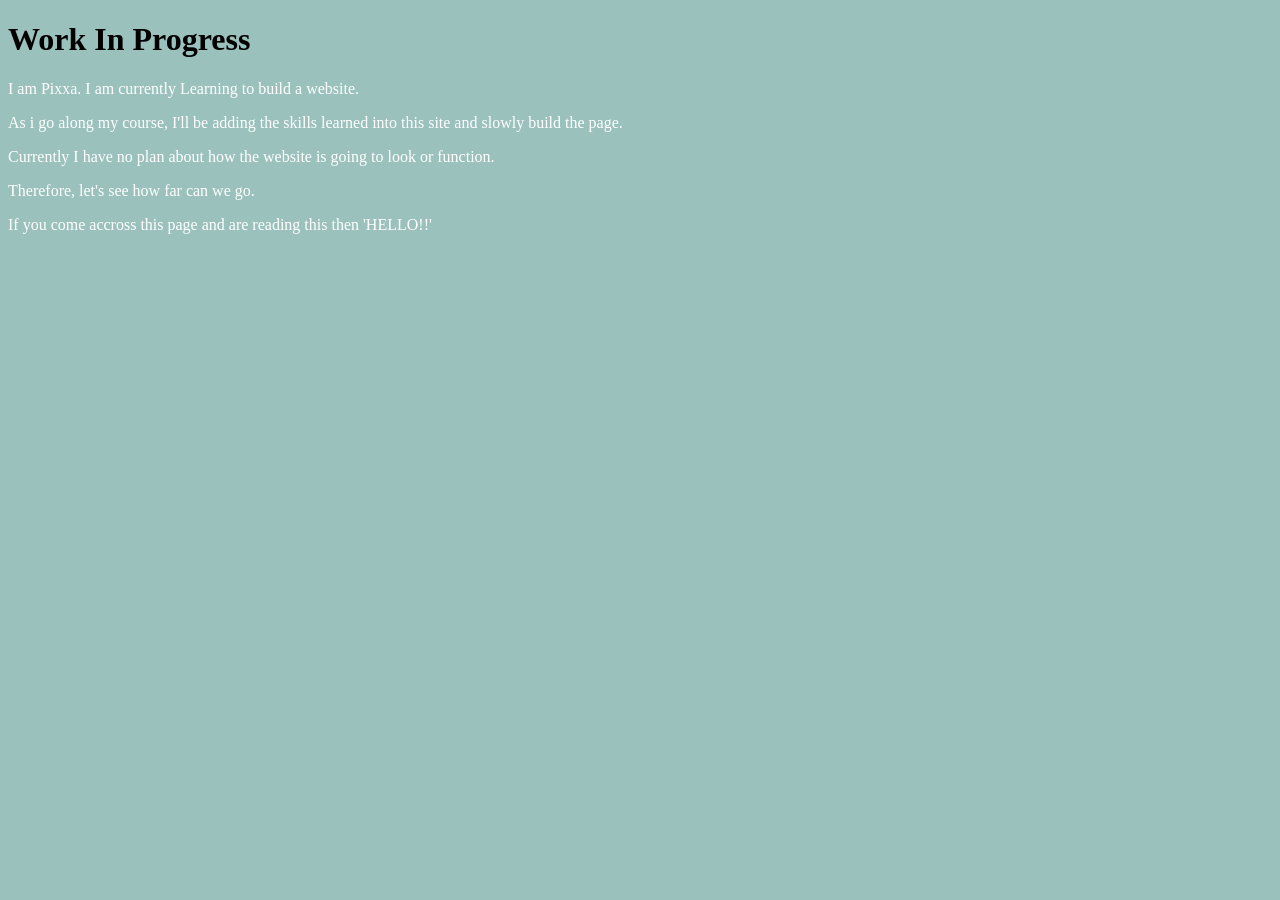
==== index.html @ 39cce7ae "Added index.html and style.css to the repo. Nothing major, added boiler plate, h1 and p to index.htm" ====
<!DOCTYPE html>
<html lang="en">
    <head>
        <meta charset="UTF-8">
        <meta name="viewport" content="width=device-width, initial-scale=1.0">
        <title>Work In Progress</title>
        <link rel="stylesheet" href="style.css">
    </head>
    <body>
        <h1>Work In Progress</h1>
        <p>I am Pixxa. I am currently <stong>Learning</stong> to build a website.</p>
        <p>As i go along my course, I'll be adding the skills learned into this site and slowly build the page.</p>
        <p>Currently I have no plan about how the website is going to look or function.</p>
        <p>Therefore, let's see how far can we go.</p>
        <p>If you come accross this page and are reading this then 'HELLO!!'</p>
    </body>
</html>
---- style.css ----
body{
    background-color: #9bc1bcff;
    color: white;
}

h1{
    color: black;
}
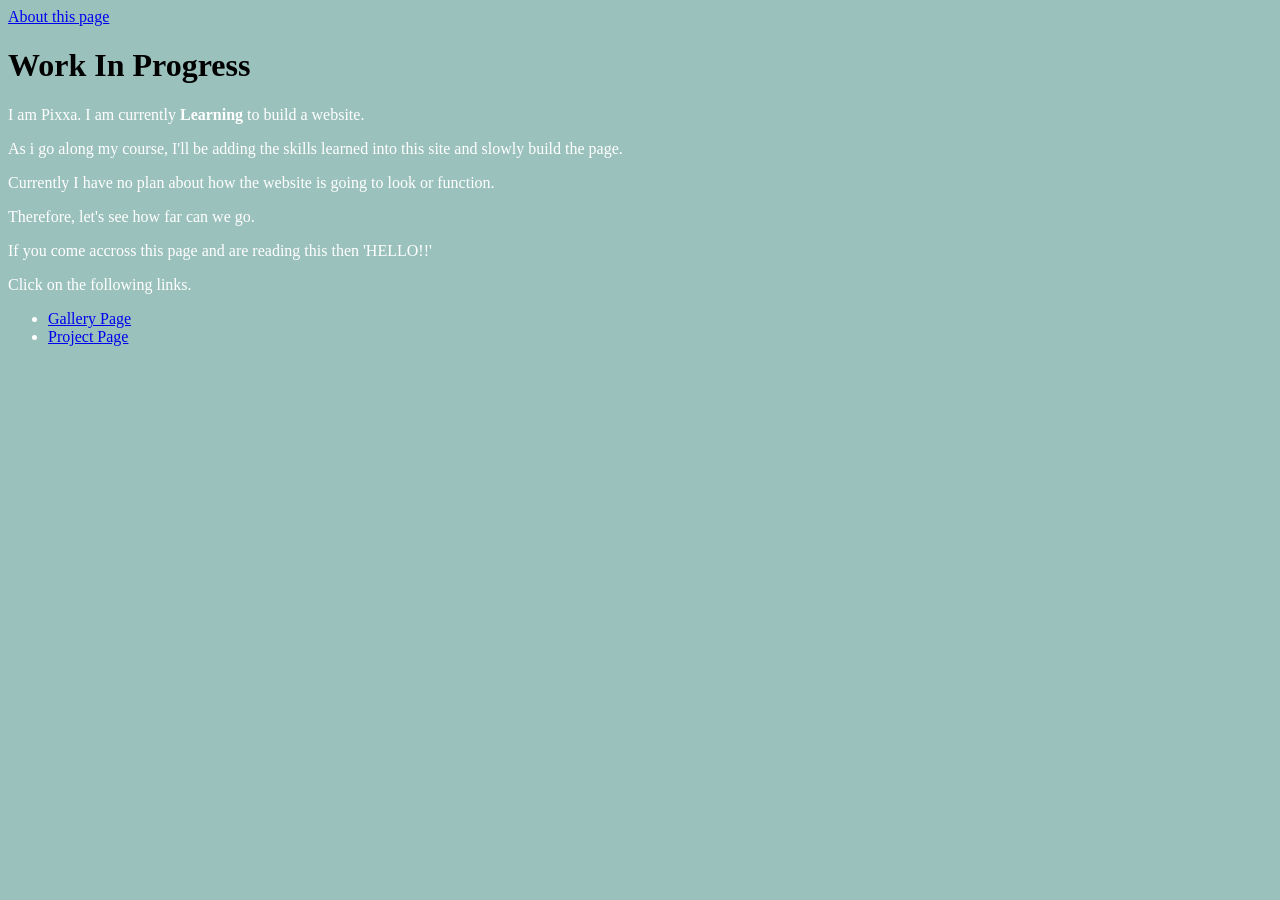
==== commit d2c8ea6b: "added link to about, gallery and project" ====
--- a/index.html
+++ b/index.html
@@ -7,11 +7,18 @@
         <link rel="stylesheet" href="style.css">
     </head>
     <body>
+        <a href="about/about.html">About this page</a>
         <h1>Work In Progress</h1>
-        <p>I am Pixxa. I am currently <stong>Learning</stong> to build a website.</p>
+        <p>I am Pixxa. I am currently <b>Learning</b> to build a website.</p>
         <p>As i go along my course, I'll be adding the skills learned into this site and slowly build the page.</p>
         <p>Currently I have no plan about how the website is going to look or function.</p>
         <p>Therefore, let's see how far can we go.</p>
         <p>If you come accross this page and are reading this then 'HELLO!!'</p>
+
+        <p>Click on the following links.</p>
+        <ul>
+            <li><a href="pages/gallery.html">Gallery Page</a></li>
+            <li><a href="pages/project.html">Project Page</a></li>
+        </ul>
     </body>
 </html>
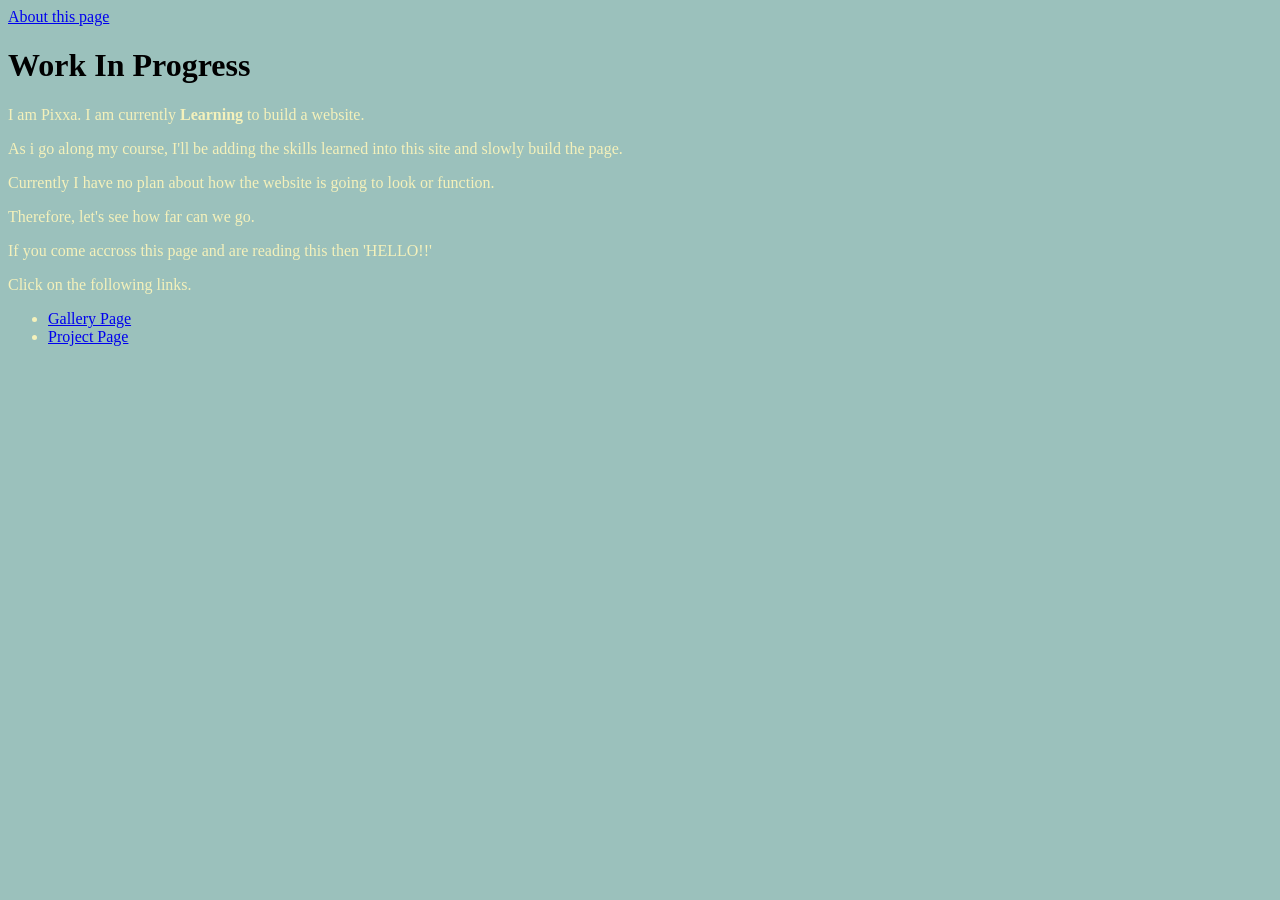
==== commit 81314d3e: "Added <div> on the page" ====
--- a/index.html
+++ b/index.html
@@ -7,7 +7,11 @@
         <link rel="stylesheet" href="style.css">
     </head>
     <body>
-        <a href="about/about.html">About this page</a>
+        <div id="about-link">
+            <a href="about/about.html">About this page</a>
+        </div>
+        
+        <div>
         <h1>Work In Progress</h1>
         <p>I am Pixxa. I am currently <b>Learning</b> to build a website.</p>
         <p>As i go along my course, I'll be adding the skills learned into this site and slowly build the page.</p>
@@ -20,5 +24,6 @@
             <li><a href="pages/gallery.html">Gallery Page</a></li>
             <li><a href="pages/project.html">Project Page</a></li>
         </ul>
+        </div>
     </body>
 </html>
--- a/style.css
+++ b/style.css
@@ -1,6 +1,7 @@
 body{
     background-color: #9bc1bcff;
-    color: white;
+    color: #f4f1bbff;
+    font-family: "Times New Roman", Arial, sans-serif;
 }
 
 h1{
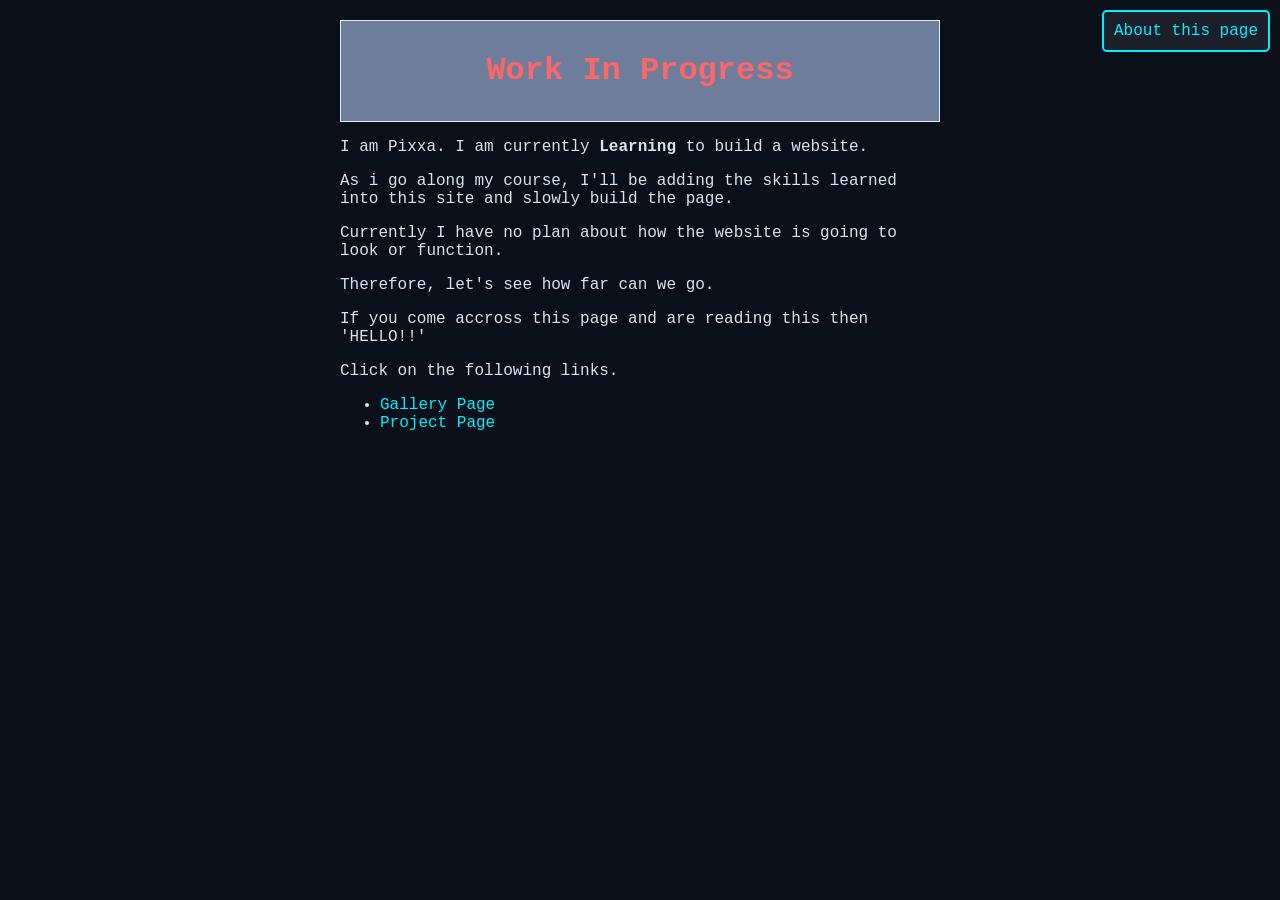
==== commit 0fd476e5: "added <div> to h1" ====
--- a/index.html
+++ b/index.html
@@ -11,8 +11,9 @@
             <a href="about/about.html">About this page</a>
         </div>
         
-        <div>
+        <div class="heading">
         <h1>Work In Progress</h1>
+        </div>
         <p>I am Pixxa. I am currently <b>Learning</b> to build a website.</p>
         <p>As i go along my course, I'll be adding the skills learned into this site and slowly build the page.</p>
         <p>Currently I have no plan about how the website is going to look or function.</p>
@@ -24,6 +25,5 @@
             <li><a href="pages/gallery.html">Gallery Page</a></li>
             <li><a href="pages/project.html">Project Page</a></li>
         </ul>
-        </div>
     </body>
 </html>
--- a/style.css
+++ b/style.css
@@ -1,9 +1,52 @@
 body{
-    background-color: #9bc1bcff;
-    color: #f4f1bbff;
-    font-family: "Times New Roman", Arial, sans-serif;
+    background-color: #0b0f1a;
+    color: #d6e4f0;
+    font-family: "Courier New", Courier, Consolas, monospace;
+    max-width: 600px;
+    margin: 0 auto;
+    box-sizing: border-box;
 }
 
-h1{
-    color: black;
+.heading{
+    color: rgb(252, 103, 103);
+    background-color: #6f7d9c;
+    text-align: center;
+    margin-top: 20px;
+    padding: 10px;
+    border: 1px solid #d5f4f7;
+}
+
+h2,h3,h4,h5,h6{
+    color: #00f0ff;
+}
+
+a{
+    color: #00f0ff;
+    text-decoration: none;
+}
+
+a:hover{
+    color: #ffb800;
+}
+
+/* Style for the about link */
+#about-link{
+    position: absolute;
+    top: 10px;
+    right: 10px;
+    border: 2px solid #00f0ff;
+    background-color: #1a1f2a;
+    padding: 10px;
+    border-radius: 5px;
+}
+
+/* Style for the back to home link in about page */
+#back-home{
+    position: absolute;
+    top: 10px;
+    right: 10px;
+    border: 2px solid #00f0ff;
+    background-color: #1a1f2a;
+    padding: 10px;
+    border-radius: 5px;
 }
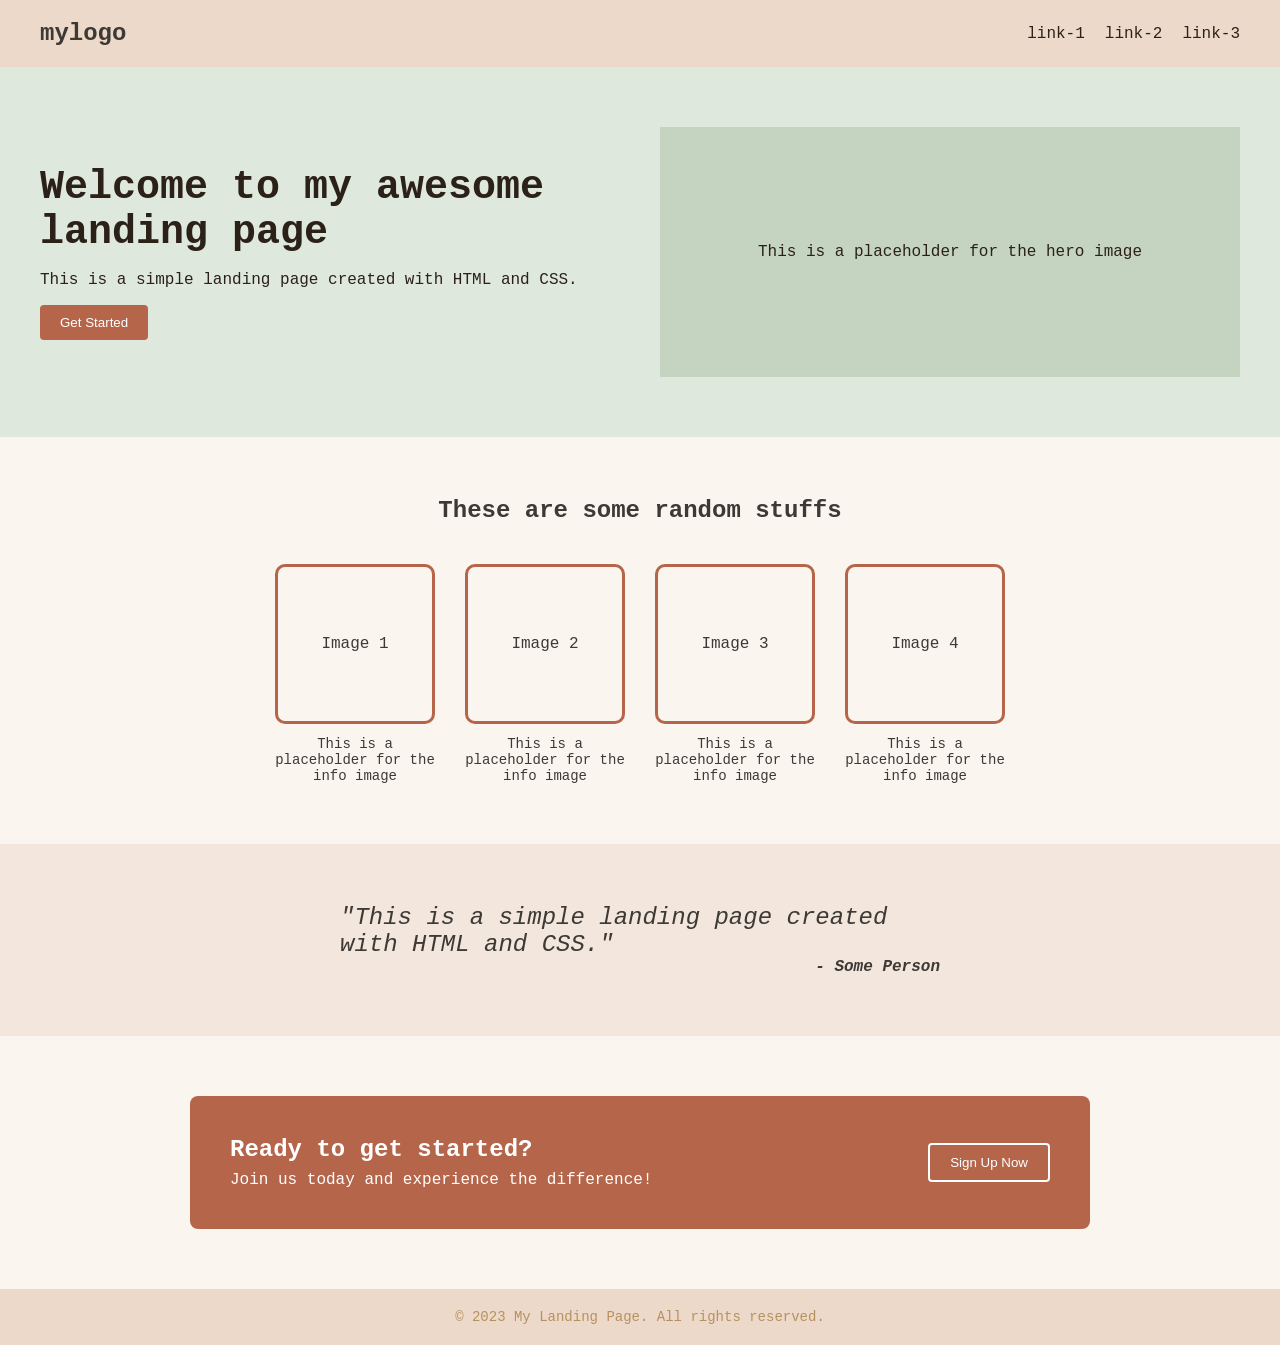
==== commit b5c3a216: "changed the landing.html to index.html and landing.css to styles.css." ====
--- a/index.html
+++ b/index.html
@@ -3,27 +3,78 @@
     <head>
         <meta charset="UTF-8">
         <meta name="viewport" content="width=device-width, initial-scale=1.0">
-        <title>Work In Progress</title>
-        <link rel="stylesheet" href="style.css">
+        <title>Landing Page</title>
+        <link rel="stylesheet" href="styles.css">
     </head>
     <body>
-        <div id="about-link">
-            <a href="about/about.html">About this page</a>
-        </div>
-        
-        <div class="heading">
-        <h1>Work In Progress</h1>
-        </div>
-        <p>I am Pixxa. I am currently <b>Learning</b> to build a website.</p>
-        <p>As i go along my course, I'll be adding the skills learned into this site and slowly build the page.</p>
-        <p>Currently I have no plan about how the website is going to look or function.</p>
-        <p>Therefore, let's see how far can we go.</p>
-        <p>If you come accross this page and are reading this then 'HELLO!!'</p>
+        <!--Header section-->
+        <header>
+            <div class="logo">mylogo</div>
+            <nav>
+                <ul>
+                    <li><a href="#">link-1</a></li>
+                    <li><a href="#">link-2</a></li>
+                    <li><a href="#">link-3</a></li>
+                </ul>
+            </nav>
+        </header>
 
-        <p>Click on the following links.</p>
-        <ul>
-            <li><a href="pages/gallery.html">Gallery Page</a></li>
-            <li><a href="pages/project.html">Project Page</a></li>
-        </ul>
-    </body>
+        <!--Hero section-->
+        <section class="hero">
+            <div class="hero-text">
+                <h1>Welcome to my awesome landing page</h1>
+                <p>This is a simple landing page created with HTML and CSS.</p>
+                <button>Get Started</button>
+            </div>
+            <div class="hero-image">
+                <p>This is a placeholder for the hero image</p>
+            </div>
+        </section>
+
+        <!--Info section-->
+        <section class="info">
+            <h2>These are some random stuffs</h2>
+            <div class="info-boxes">
+                <div class="info-box">
+                    <div class="info-image">Image 1</div>
+                    <p>This is a placeholder for the info image</p>
+                </div>
+                <div class="info-box">
+                    <div class="info-image">Image 2</div>
+                    <p>This is a placeholder for the info image</p>
+                </div>
+                <div class="info-box">
+                    <div class="info-image">Image 3</div>
+                    <p>This is a placeholder for the info image</p>
+                </div>
+                <div class="info-box">
+                    <div class="info-image">Image 4</div>
+                    <p>This is a placeholder for the info image</p>
+                </div>
+            </div>
+        </section>
+
+        <!--Quote section-->
+        <section class="quote">
+            <blockquote>
+                <q>This is a simple landing page created with HTML and CSS.</q>
+                <cite>- Some Person</cite>
+            </blockquote>
+        </section>
+
+        <!--Call to Action section-->
+        <section class="cta">
+            <div class="cta-text">
+                <h2>Ready to get started?</h2>
+                <p>Join us today and experience the difference!</p>
+            </div>
+            <button>Sign Up Now</button>
+        </section>
+
+        <!--Footer section-->
+        <footer>
+            <p>&copy; 2023 My Landing Page. All rights reserved.</p>
+        </footer>
+
+    </body> 
 </html>
--- a/styles.css
+++ b/styles.css
@@ -0,0 +1,187 @@
+*{
+    box-sizing: border-box;
+}
+
+body{
+    margin: 0;
+    background-color:#faf5ee;
+    color: #3d3a36;
+    font-family: "Courier New", Courier, Consolas, monospace;
+}
+
+/* Header Styles */
+header{
+    display: flex;
+    justify-content: space-between;
+    align-items: center;
+    padding: 20px 40px;
+    background-color: #ecd9c9;
+}
+
+/* Navigation Styles */
+nav ul{
+    list-style: none;
+    display: flex;
+    gap: 20px;
+    margin: 0;
+    padding: 0;
+}
+
+nav a{
+    color: #2b2118;
+    text-decoration: none;
+}
+
+nav a:hover{
+    color: #b5654a;
+    text-decoration: underline;
+}
+
+/* Logo Styles */
+.logo {
+    font-size: 24px;
+    font-weight: bold;
+}
+
+/*hero Section Styles */
+.hero{
+    display: flex;
+    align-items: center;
+    gap: 40px;
+    padding: 60px 40px;
+    background-color: #dfe8dc;  
+    color: #2b2118;
+}
+
+.hero-text{
+    flex: 1;
+}
+
+.hero-image{
+    flex: 1;
+    min-height: 250px;
+    background-color: #c5d3c1;
+    display: flex;
+    justify-content: center;
+    align-items: center;
+}
+
+.hero-text h1{
+    font-size: 40px;
+    margin: 0 0 16px 0;
+}
+
+button{
+    background-color: #b5654a;
+    color: #fff;
+    border: none;
+    padding: 10px 20px;
+    border-radius: 4px;
+    cursor: pointer;
+}
+
+/*info Section Styles */
+.info {
+    padding: 60px 40px;
+    text-align: center;
+}
+
+.info h2{
+    margin: 0 0 40px 0;
+}
+
+.info-boxes{
+    display: flex;
+    justify-content: center;
+    gap: 30px;
+    flex-wrap: wrap;
+}
+
+.info-box{
+    width: 160px;
+}
+
+.info-image {
+    height: 160px;
+    border: 3px solid #b5654a;
+    border-radius: 10px;
+    display: flex;
+    justify-content: center;
+    align-items: center;
+    margin-bottom: 12px;
+}
+
+.info-box p{
+    margin: 0;
+    font-size: 14px;
+}
+
+/*quote section style*/
+.quote{
+    padding: 60px 40px;
+    background-color: #f3e6dc;
+}
+
+blockquote{
+    max-width: 600px;
+    margin: 0 auto;
+}
+
+blockquote q{
+    font-size: 24px;
+    font-style: italic;
+    margin: 0 0 16px 0;
+}
+
+q::before{
+    content: '"';
+}
+
+q::after{
+    content: '"';
+}
+
+cite{
+    display: block;
+    text-align: right;
+    font-weight: bold;
+}
+
+/*call to action section style*/
+.cta{
+    display: flex;
+    justify-content: space-between;
+    align-items: center;
+    max-width: 900px;
+    margin:  60px auto;
+    padding: 40px;
+    background-color: #b5654a;
+    color: #fff;
+    border-radius: 8px ;
+}
+
+.cta-text h2{
+    margin: 0 0 8px 0;
+}
+
+.cta-text p{
+    margin: 0;
+}
+
+.cta button{
+    background-color: transparent;
+    border: 2px solid #fff;
+}
+
+/*footer section style*/
+footer{
+    padding: 20px;
+    text-align: center;
+    background-color: #ecd9c9;
+    color: #b69160;
+}
+
+footer p{
+    margin: 0;
+    font-size: 14px;
+}
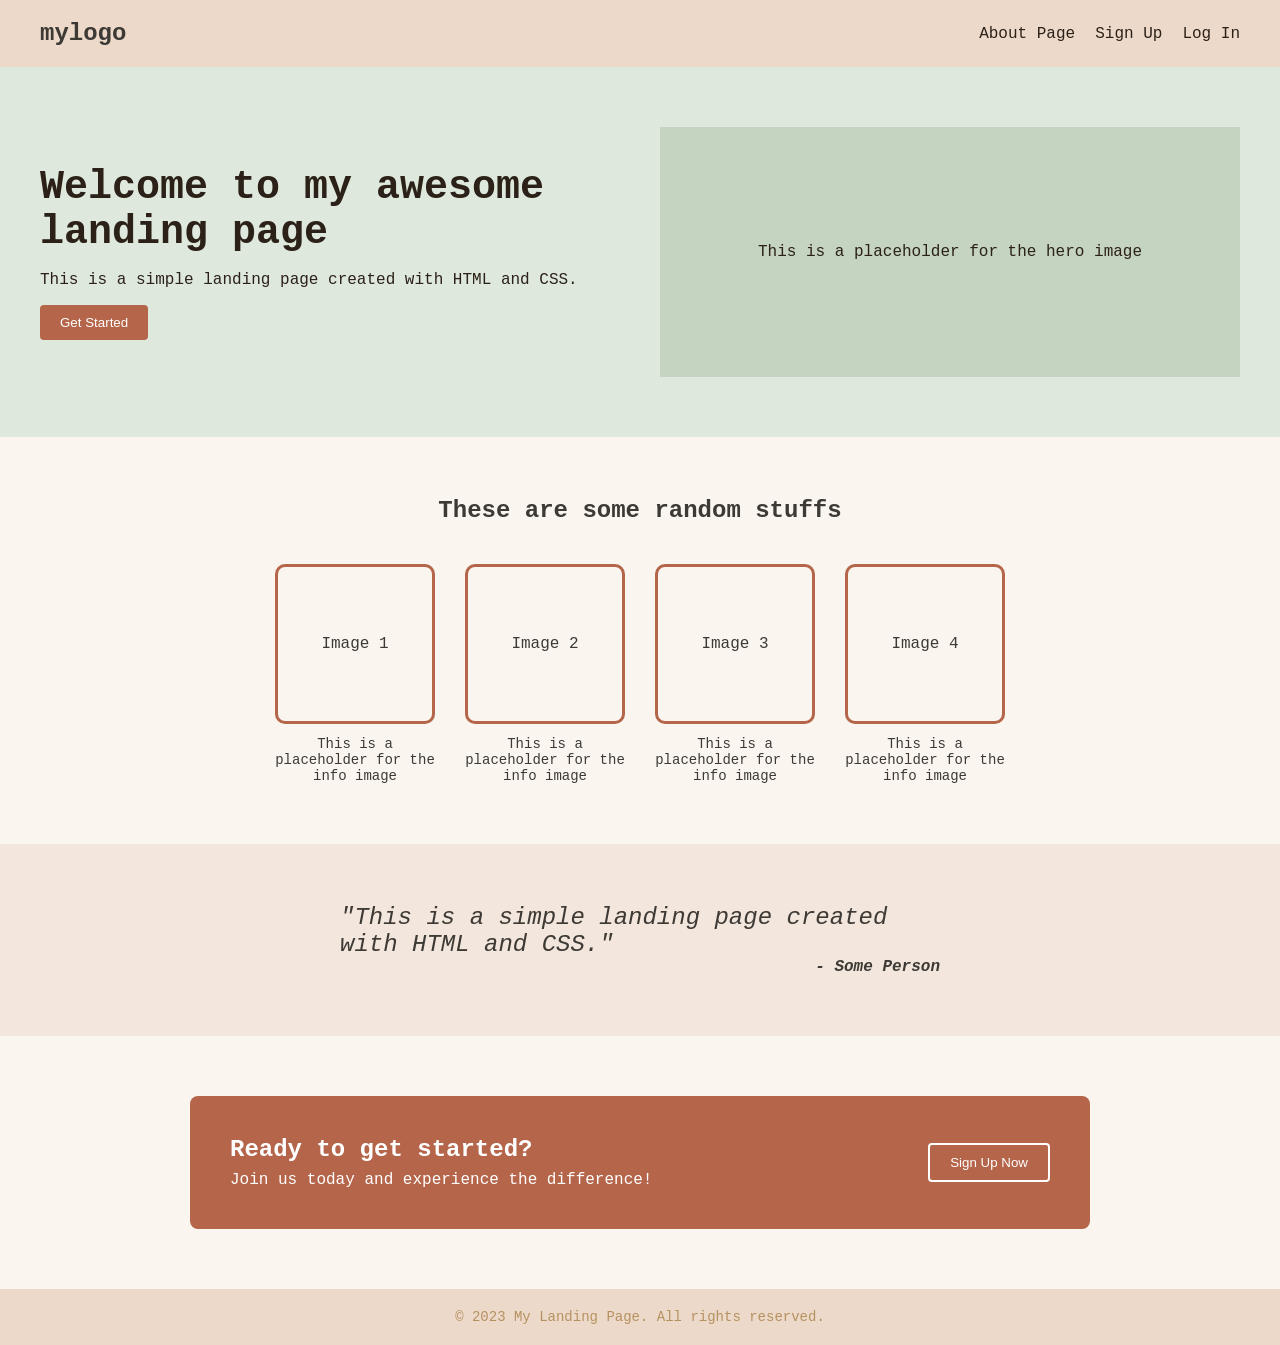
==== commit 536b5f3e: "added about link on header, Sign up and Log In" ====
--- a/index.html
+++ b/index.html
@@ -12,9 +12,9 @@
             <div class="logo">mylogo</div>
             <nav>
                 <ul>
-                    <li><a href="#">link-1</a></li>
-                    <li><a href="#">link-2</a></li>
-                    <li><a href="#">link-3</a></li>
+                    <li><a href="./about/about.html">About Page</a></li>
+                    <li><a href="#">Sign Up</a></li>
+                    <li><a href="#">Log In</a></li>
                 </ul>
             </nav>
         </header>
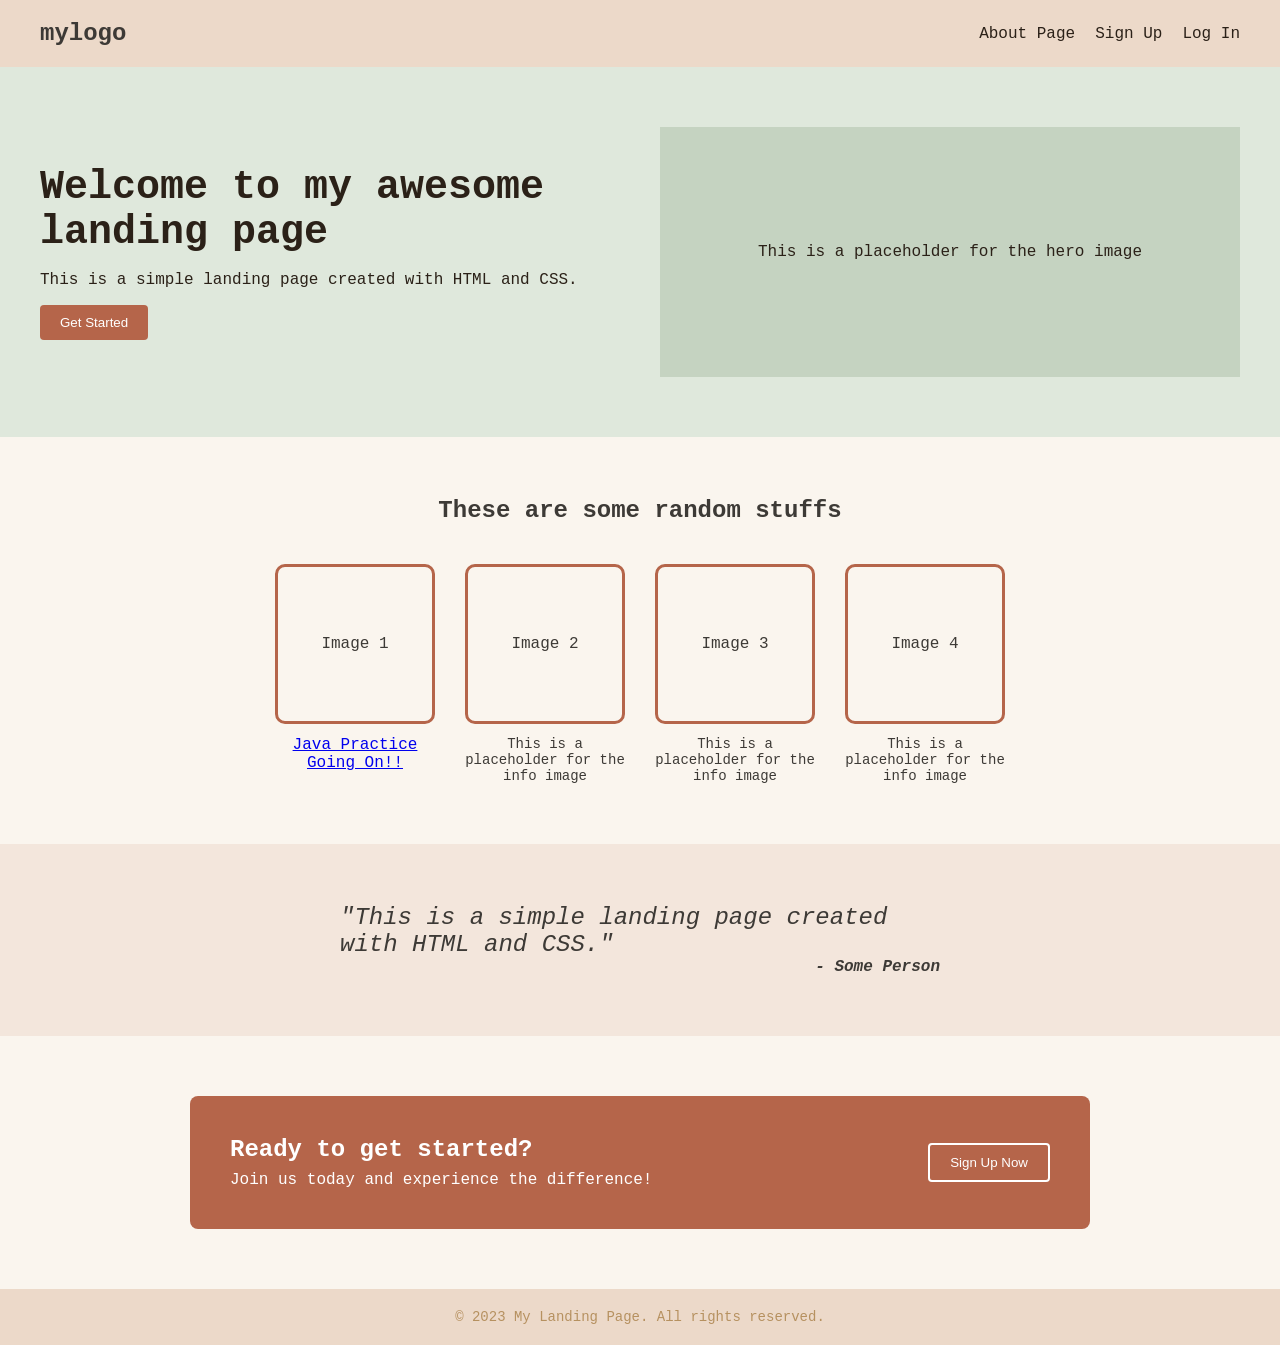
==== commit 02f0aef5: "Added a link to the Java practice page under image 1." ====
--- a/index.html
+++ b/index.html
@@ -37,7 +37,7 @@
             <div class="info-boxes">
                 <div class="info-box">
                     <div class="info-image">Image 1</div>
-                    <p>This is a placeholder for the info image</p>
+                    <a href="pages/java.html">Java Practice Going On!!</a>
                 </div>
                 <div class="info-box">
                     <div class="info-image">Image 2</div>
